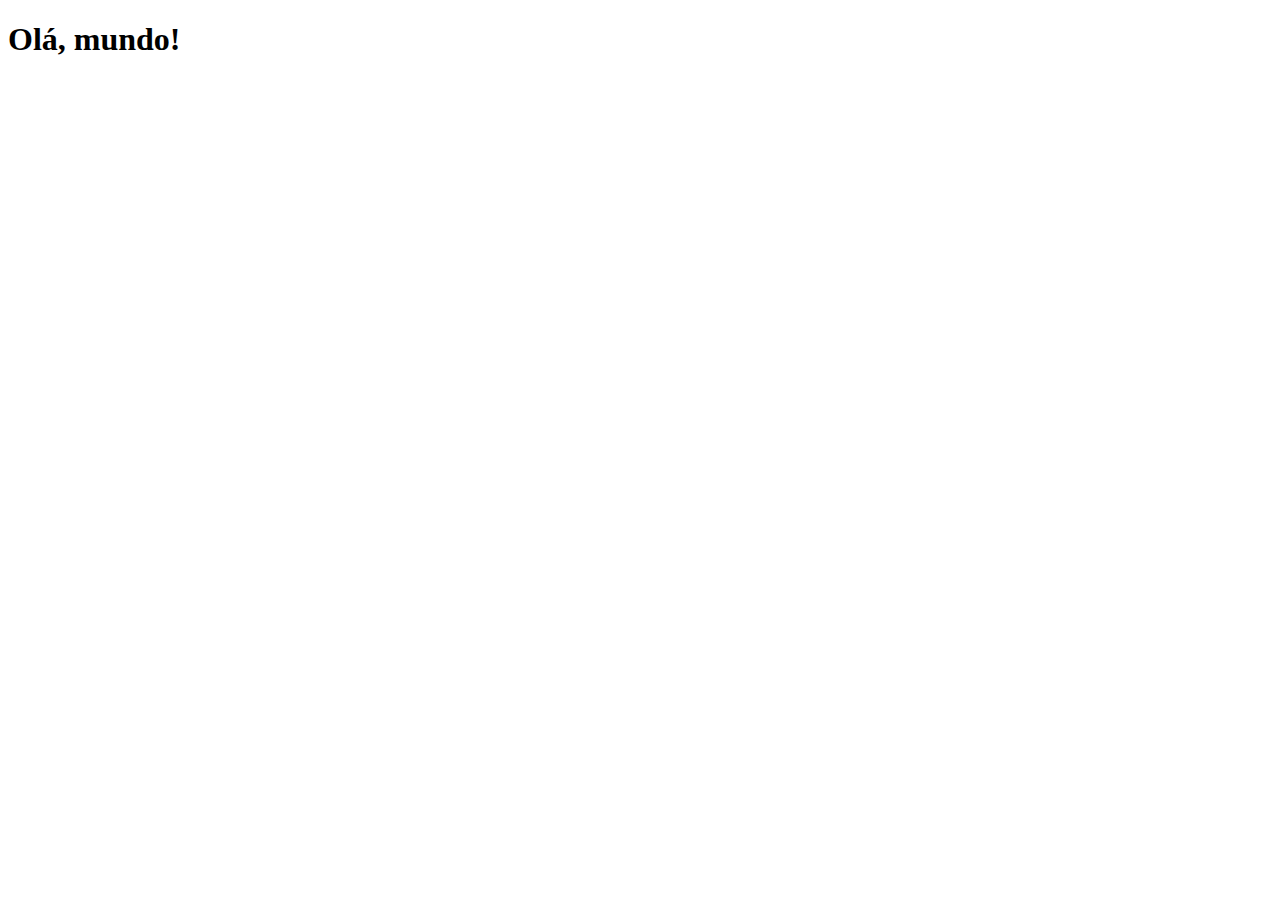
==== index.html @ 156bd77d "Criei a página principal" ====
<!DOCTYPE html>
<html lang="pt-br">
<head>
    <meta charset="UTF-8">
    <meta http-equiv="X-UA-Compatible" content="IE=edge">
    <meta name="viewport" content="width=device-width, initial-scale=1.0">
    <link rel="shortcut icon" href="favicon.ico" type="image/x-icon">
    <title>Projeto Redes Social</title>
</head>
<body>
    <h1>Olá, mundo!</h1>
    
</body>
</html>
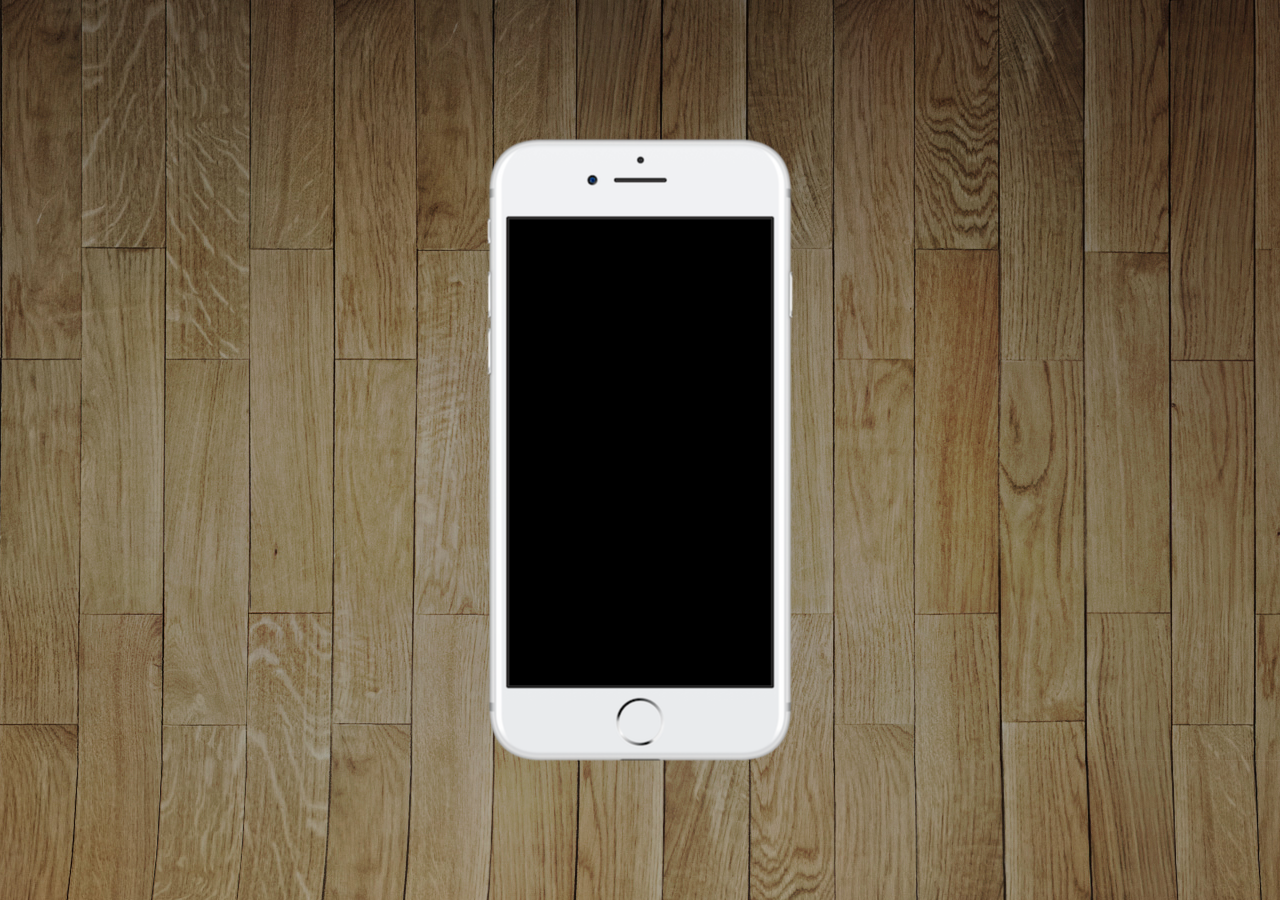
==== commit 929d5066: "Incluí os backgrounds" ====
--- a/index.html
+++ b/index.html
@@ -5,10 +5,18 @@
     <meta http-equiv="X-UA-Compatible" content="IE=edge">
     <meta name="viewport" content="width=device-width, initial-scale=1.0">
     <link rel="shortcut icon" href="favicon.ico" type="image/x-icon">
+    <link rel="stylesheet" href="estilos/style.css">
     <title>Projeto Redes Social</title>
 </head>
 <body>
-    <h1>Olá, mundo!</h1>
+    <main>
+        <section id=telefone>
+
+        </section>
+        <section id="redes-sociais">
+
+        </section>
+    </main>  
     
 </body>
 </html>--- a/estilos/style.css
+++ b/estilos/style.css
@@ -0,0 +1,35 @@
+@charset "UTF-8";
+
+*{
+    margin: 0px;
+    padding: 0px;
+    font-family: Arial, Helvetica, sans-serif;
+}
+
+html, body {
+    height: 100vh;
+    width: 100vw;
+    background-color: black;
+}
+
+body {
+    background: url('../imagens/fundo-madeira.jpg') no-repeat top center;
+    background: cover;
+    background-attachment: fixed;
+}
+
+main {
+    height: 100vh;
+    position: relative;
+}
+
+section#telefone {
+    position: absolute;
+    top: 50%;
+    left: 50%;
+    transform: translate(-50%, -50%);
+
+    height: 627px;
+    width: 311px;
+    background: url('../imagens/frame-iphone.png') no-repeat;
+}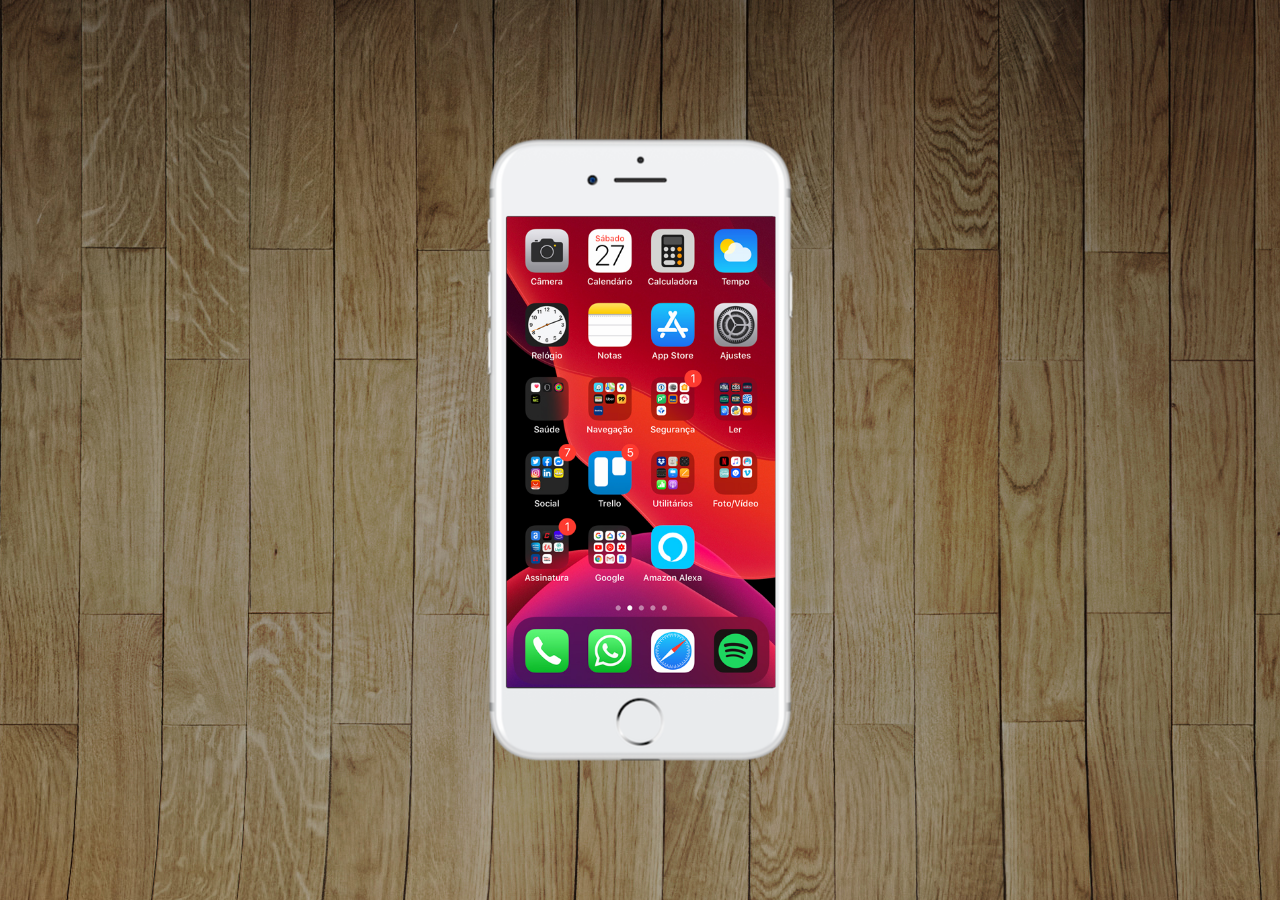
==== commit cf8c194f: "Criei a tela home" ====
--- a/index.html
+++ b/index.html
@@ -11,6 +11,7 @@
 <body>
     <main>
         <section id=telefone>
+            <iframe src="home.html" name="tela" id="tela" frameborder="0"></iframe>
 
         </section>
         <section id="redes-sociais">
--- a/estilos/style.css
+++ b/estilos/style.css
@@ -32,4 +32,12 @@
     height: 627px;
     width: 311px;
     background: url('../imagens/frame-iphone.png') no-repeat;
+}
+
+iframe#tela {
+    position: relative;
+    top: 80px;
+    left: 22px;
+    width: 269px;
+    height: 471px;
 }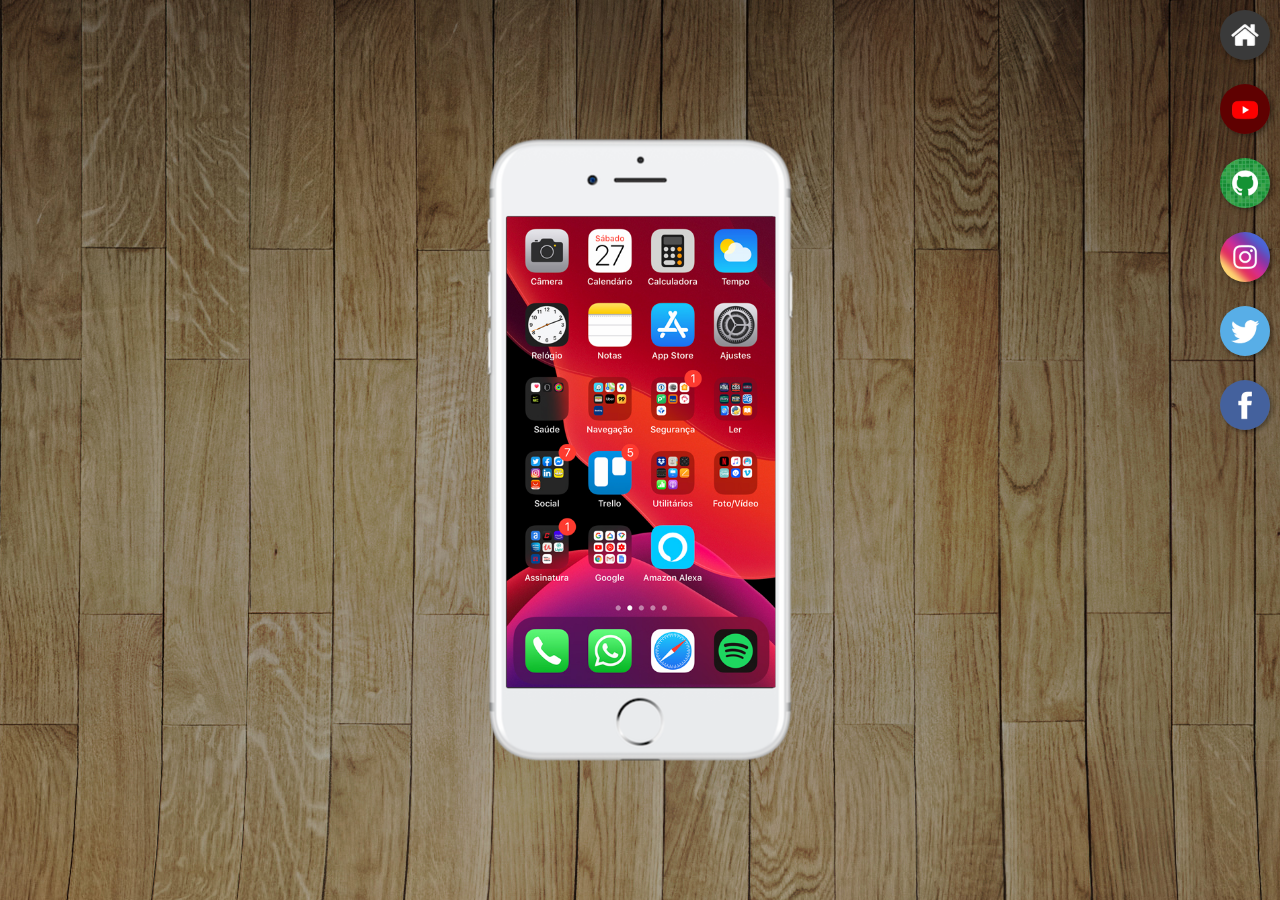
==== commit b15ee108: "Criei o Projeto Social" ====
--- a/index.html
+++ b/index.html
@@ -11,11 +11,17 @@
 <body>
     <main>
         <section id=telefone>
-            <iframe src="home.html" name="tela" id="tela" frameborder="0"></iframe>
-
+            <iframe src="home.html" name="tela" id="tela" frameborder="0"> 
+                Seu navegador não é compatível com isso.
+            </iframe>
         </section>
         <section id="redes-sociais">
-
+            <a href="home.html" target="tela"><img src="imagens/logo-home.jpg" alt="Home"></a> <br>
+            <a href="youtube.html" target="tela"><img src="imagens/logo-youtube.jpg" alt="YouTube"></a> <br>
+            <a href="github.html" target="tela"><img src="imagens/logo-github.jpg" alt="GitHub"></a> <br>
+            <a href="instagram.html" target="tela"><img src="imagens/logo-instagram.jpg" alt="Intagram"></a> <br>
+            <a href="twitter.html" target="tela"><img src="imagens/logo-twitter.jpg" alt="Twitter"></a> <br>
+            <a href="facebook.html" target="tela"><img src="imagens/logo-facebook.jpg" alt="Facebook"></a> <br>
         </section>
     </main>  
     
--- a/estilos/style.css
+++ b/estilos/style.css
@@ -40,4 +40,23 @@
     left: 22px;
     width: 269px;
     height: 471px;
+}
+
+section#redes-sociais {
+    text-align: right;
+}
+
+section#redes-sociais img {
+    width: 50px;
+    margin: 10px;
+    border-radius: 50%;
+    box-shadow: 2px 2px 5px rgba(0, 0, 0, 0.400);
+    box-sizing: border-box; /* faz com que a borda faça parte do objeto */
+}
+
+section#redes-sociais img:hover {
+    border: 2px solid rgba(255, 255, 255, 0.637);
+    transform: translate(-3px, -3px);
+    box-shadow: 5px 5px 10px rgba(0, 0, 0, 0.623);
+    transition: transform 0.5s, border 2s;
 }